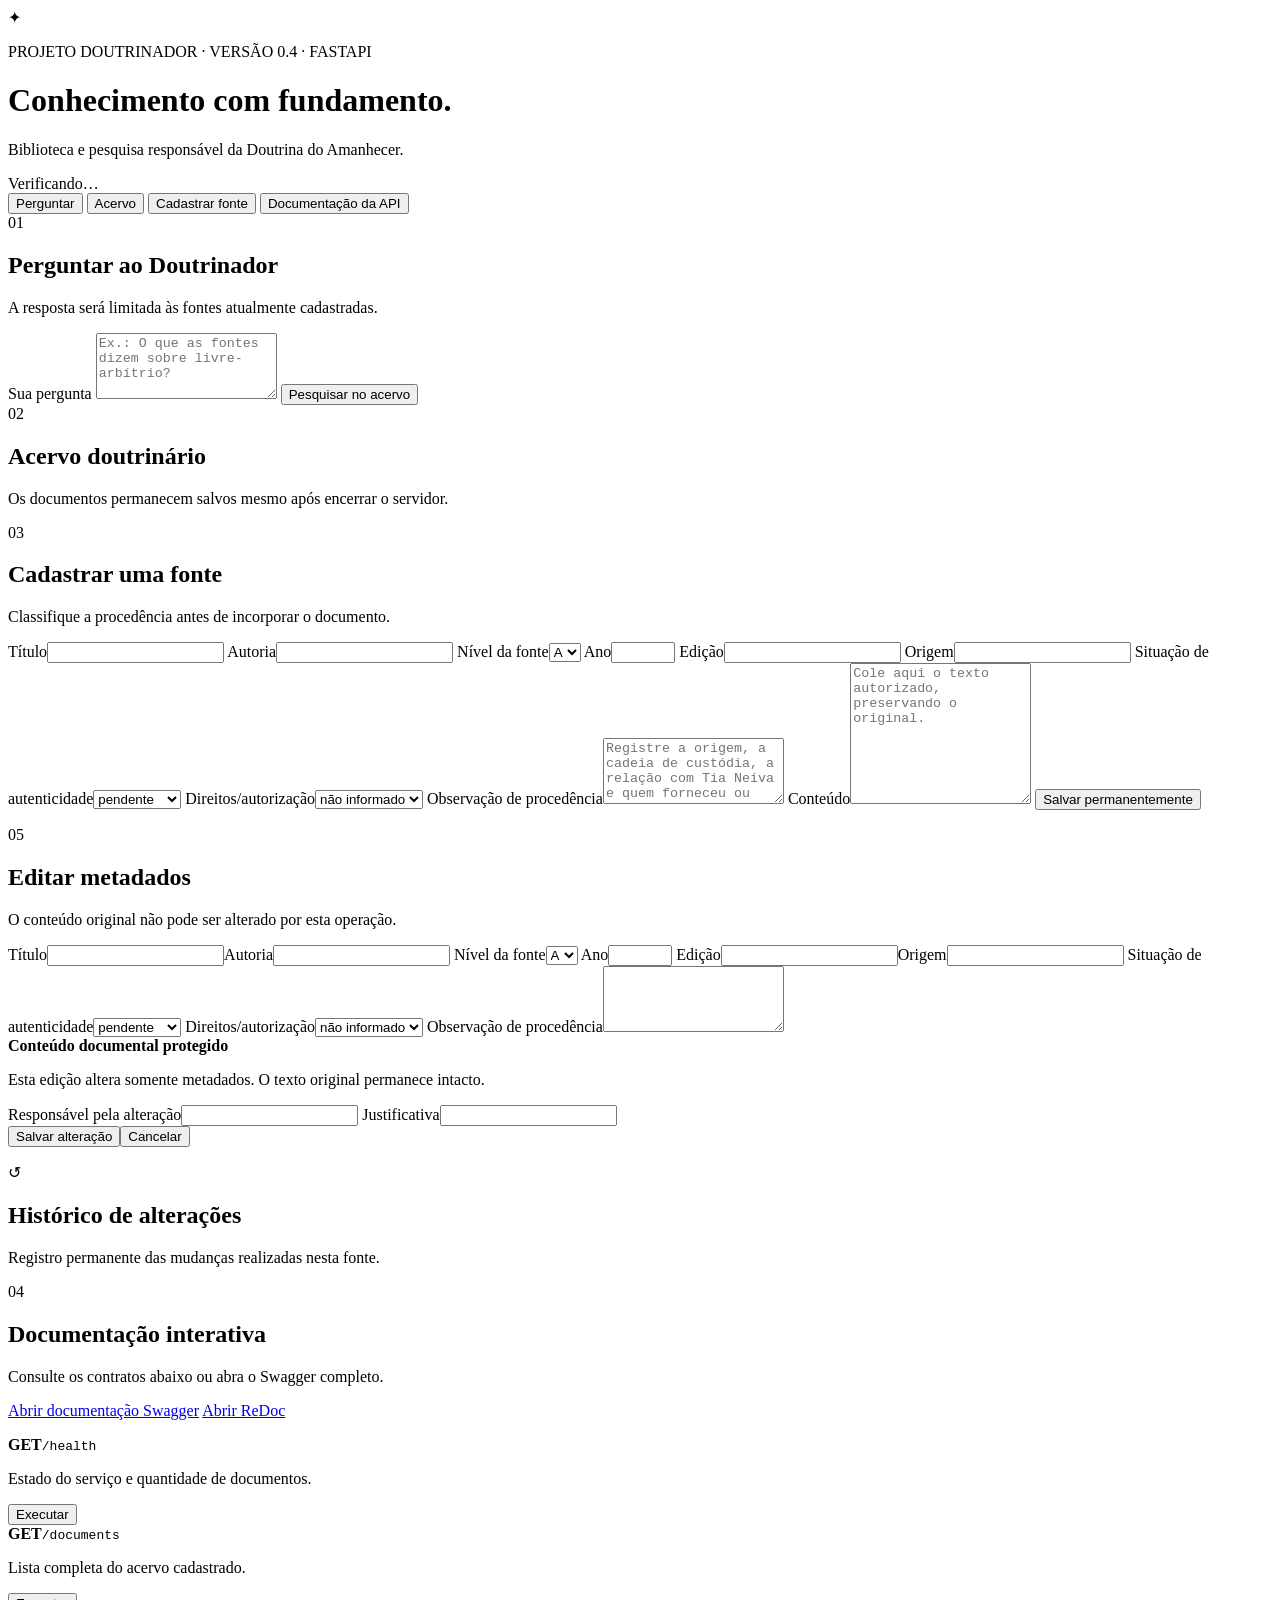
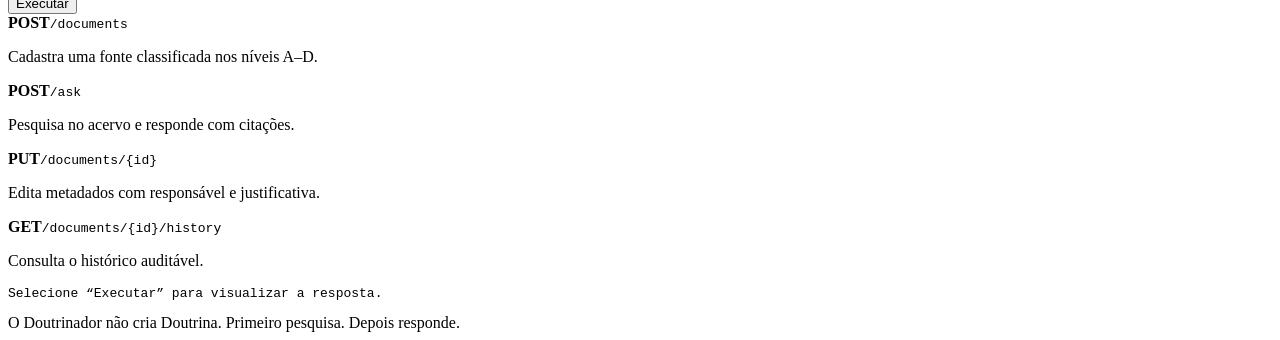
==== src/doutrinador/presentation/web/index.html @ 9b1037b2 "Initial commit: Projeto Doutrinador v0.2.0" ====
<!doctype html>
<html lang="pt-BR">
<head>
  <meta charset="utf-8">
  <meta name="viewport" content="width=device-width, initial-scale=1">
  <title>Doutrinador</title>
  <link rel="stylesheet" href="/assets/styles.css">
  <link rel="stylesheet" href="/assets/edit.css">
</head>
<body>
  <header class="hero">
    <div class="mark">✦</div>
    <div><p class="eyebrow">PROJETO DOUTRINADOR · VERSÃO 0.4 · FASTAPI</p><h1>Conhecimento com fundamento.</h1>
    <p>Biblioteca e pesquisa responsável da Doutrina do Amanhecer.</p></div>
    <span id="status" class="status">Verificando…</span>
  </header>
  <nav class="tabs" aria-label="Seções">
    <button class="active" data-tab="perguntar">Perguntar</button>
    <button data-tab="acervo">Acervo</button>
    <button data-tab="cadastrar">Cadastrar fonte</button>
    <button data-tab="api">Documentação da API</button>
  </nav>
  <main>
    <section id="perguntar" class="panel active">
      <div class="section-title"><span>01</span><div><h2>Perguntar ao Doutrinador</h2><p>A resposta será limitada às fontes atualmente cadastradas.</p></div></div>
      <form id="ask-form" class="card">
        <label for="question">Sua pergunta</label>
        <textarea id="question" rows="4" required placeholder="Ex.: O que as fontes dizem sobre livre-arbítrio?"></textarea>
        <button class="primary" type="submit">Pesquisar no acervo</button>
      </form>
      <div id="answer" class="result hidden"></div>
    </section>
    <section id="acervo" class="panel">
      <div class="section-title"><span>02</span><div><h2>Acervo doutrinário</h2><p>Os documentos permanecem salvos mesmo após encerrar o servidor.</p></div></div>
      <div id="documents" class="documents"></div>
    </section>
    <section id="cadastrar" class="panel">
      <div class="section-title"><span>03</span><div><h2>Cadastrar uma fonte</h2><p>Classifique a procedência antes de incorporar o documento.</p></div></div>
      <form id="document-form" class="card form-grid">
        <label>Título<input name="title" required></label>
        <label>Autoria<input name="author" required></label>
        <label>Nível da fonte<select name="source_level"><option>A</option><option>B</option><option>C</option><option>D</option></select></label>
        <label>Ano<input name="year" type="number" min="1800" max="2100"></label>
        <label>Edição<input name="edition"></label>
        <label>Origem<input name="origin"></label>
        <label>Situação de autenticidade<select name="authenticity_status"><option>pendente</option><option>validado</option><option>contestado</option></select></label>
        <label>Direitos/autorização<select name="rights_status"><option>não informado</option><option>autorizado</option><option>restrito</option></select></label>
        <label class="wide">Observação de procedência<textarea name="provenance_note" rows="4" placeholder="Registre a origem, a cadeia de custódia, a relação com Tia Neiva e quem forneceu ou validou o documento."></textarea></label>
        <label class="wide">Conteúdo<textarea name="content" rows="9" required placeholder="Cole aqui o texto autorizado, preservando o original."></textarea></label>
        <button class="primary" type="submit">Salvar permanentemente</button>
        <p id="document-message" class="message"></p>
      </form>
    </section>
    <section id="editar" class="panel">
      <div class="section-title"><span>05</span><div><h2>Editar metadados</h2><p>O conteúdo original não pode ser alterado por esta operação.</p></div></div>
      <form id="edit-form" class="card form-grid">
        <input type="hidden" name="id">
        <label>Título<input name="title" required></label><label>Autoria<input name="author" required></label>
        <label>Nível da fonte<select name="source_level"><option>A</option><option>B</option><option>C</option><option>D</option></select></label>
        <label>Ano<input name="year" type="number" min="1800" max="2100"></label>
        <label>Edição<input name="edition"></label><label>Origem<input name="origin"></label>
        <label>Situação de autenticidade<select name="authenticity_status"><option>pendente</option><option>validado</option><option>contestado</option></select></label>
        <label>Direitos/autorização<select name="rights_status"><option>não informado</option><option>autorizado</option><option>restrito</option></select></label>
        <label class="wide">Observação de procedência<textarea name="provenance_note" rows="4"></textarea></label>
        <div class="locked wide"><b>Conteúdo documental protegido</b><p>Esta edição altera somente metadados. O texto original permanece intacto.</p></div>
        <label>Responsável pela alteração<input name="responsible" required></label>
        <label>Justificativa<input name="justification" minlength="5" required></label>
        <div class="wide"><button class="primary" type="submit">Salvar alteração</button><button class="secondary" type="button" id="cancel-edit">Cancelar</button></div>
        <p id="edit-message" class="message wide"></p>
      </form>
      <div class="section-title history-title"><span>↺</span><div><h2>Histórico de alterações</h2><p>Registro permanente das mudanças realizadas nesta fonte.</p></div></div>
      <div id="history" class="documents"></div>
    </section>
    <section id="api" class="panel">
      <div class="section-title"><span>04</span><div><h2>Documentação interativa</h2><p>Consulte os contratos abaixo ou abra o Swagger completo.</p></div></div>
      <p><a class="primary api-link" href="/docs" target="_blank">Abrir documentação Swagger</a> <a class="secondary api-link" href="/redoc" target="_blank">Abrir ReDoc</a></p>
      <div class="api-grid">
        <article class="endpoint"><b class="get">GET</b><code>/health</code><p>Estado do serviço e quantidade de documentos.</p><button data-try="health">Executar</button></article>
        <article class="endpoint"><b class="get">GET</b><code>/documents</code><p>Lista completa do acervo cadastrado.</p><button data-try="documents">Executar</button></article>
        <article class="endpoint"><b class="post">POST</b><code>/documents</code><p>Cadastra uma fonte classificada nos níveis A–D.</p></article>
        <article class="endpoint"><b class="post">POST</b><code>/ask</code><p>Pesquisa no acervo e responde com citações.</p></article>
        <article class="endpoint"><b class="put">PUT</b><code>/documents/{id}</code><p>Edita metadados com responsável e justificativa.</p></article>
        <article class="endpoint"><b class="get">GET</b><code>/documents/{id}/history</code><p>Consulta o histórico auditável.</p></article>
      </div>
      <pre id="api-output">Selecione “Executar” para visualizar a resposta.</pre>
    </section>
  </main>
  <footer>O Doutrinador não cria Doutrina. Primeiro pesquisa. Depois responde.</footer>
  <script src="/assets/app.js"></script>
</body>
</html>
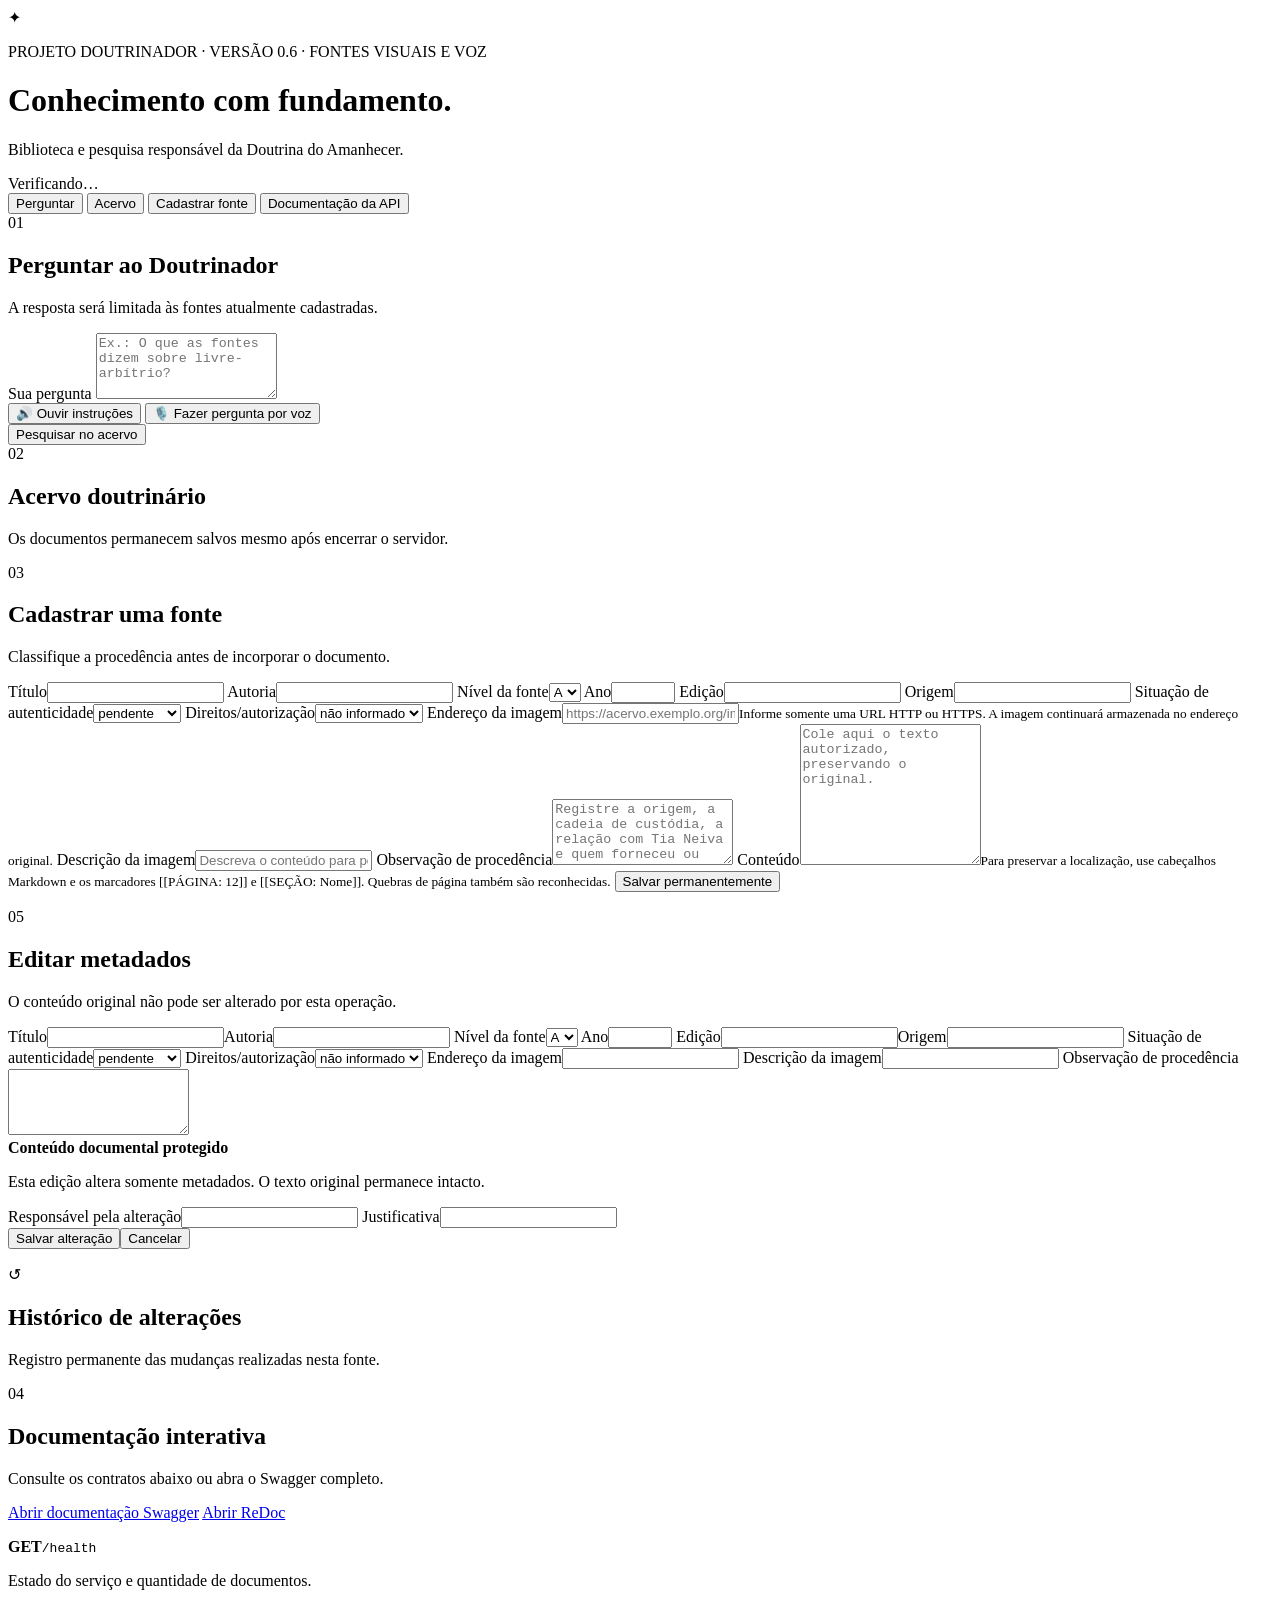
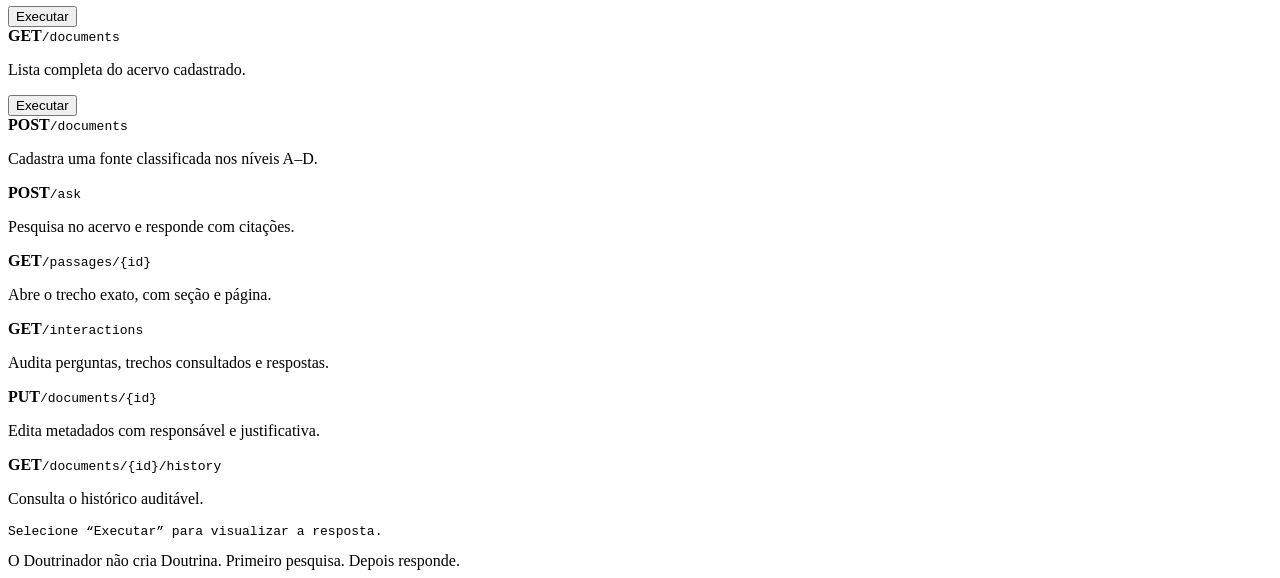
==== commit 9c033d7b: "Atualização: Novas funcionalidades RAG, LLM e chunks" ====
--- a/src/doutrinador/presentation/web/index.html
+++ b/src/doutrinador/presentation/web/index.html
@@ -6,11 +6,12 @@
   <title>Doutrinador</title>
   <link rel="stylesheet" href="/assets/styles.css">
   <link rel="stylesheet" href="/assets/edit.css">
+  <link rel="stylesheet" href="/assets/rag.css">
 </head>
 <body>
   <header class="hero">
     <div class="mark">✦</div>
-    <div><p class="eyebrow">PROJETO DOUTRINADOR · VERSÃO 0.4 · FASTAPI</p><h1>Conhecimento com fundamento.</h1>
+    <div><p class="eyebrow">PROJETO DOUTRINADOR · VERSÃO 0.6 · FONTES VISUAIS E VOZ</p><h1>Conhecimento com fundamento.</h1>
     <p>Biblioteca e pesquisa responsável da Doutrina do Amanhecer.</p></div>
     <span id="status" class="status">Verificando…</span>
   </header>
@@ -26,9 +27,14 @@
       <form id="ask-form" class="card">
         <label for="question">Sua pergunta</label>
         <textarea id="question" rows="4" required placeholder="Ex.: O que as fontes dizem sobre livre-arbítrio?"></textarea>
+        <div class="voice-actions" aria-label="Controles de voz">
+          <button class="voice-button" id="voice-help" type="button" aria-label="Ouvir instruções">🔊 Ouvir instruções</button>
+          <button class="voice-button microphone" id="voice-question" type="button" aria-label="Fazer pergunta usando o microfone">🎙️ Fazer pergunta por voz</button>
+          <span id="voice-status" role="status" aria-live="assertive"></span>
+        </div>
         <button class="primary" type="submit">Pesquisar no acervo</button>
       </form>
-      <div id="answer" class="result hidden"></div>
+      <div id="answer" class="result hidden" aria-live="polite"></div>
     </section>
     <section id="acervo" class="panel">
       <div class="section-title"><span>02</span><div><h2>Acervo doutrinário</h2><p>Os documentos permanecem salvos mesmo após encerrar o servidor.</p></div></div>
@@ -45,8 +51,10 @@
         <label>Origem<input name="origin"></label>
         <label>Situação de autenticidade<select name="authenticity_status"><option>pendente</option><option>validado</option><option>contestado</option></select></label>
         <label>Direitos/autorização<select name="rights_status"><option>não informado</option><option>autorizado</option><option>restrito</option></select></label>
+        <label class="wide">Endereço da imagem<input name="image_url" type="url" inputmode="url" placeholder="https://acervo.exemplo.org/imagem.jpg"><small>Informe somente uma URL HTTP ou HTTPS. A imagem continuará armazenada no endereço original.</small></label>
+        <label class="wide">Descrição da imagem<input name="image_description" maxlength="1000" placeholder="Descreva o conteúdo para pessoas que não conseguem ver a imagem."></label>
         <label class="wide">Observação de procedência<textarea name="provenance_note" rows="4" placeholder="Registre a origem, a cadeia de custódia, a relação com Tia Neiva e quem forneceu ou validou o documento."></textarea></label>
-        <label class="wide">Conteúdo<textarea name="content" rows="9" required placeholder="Cole aqui o texto autorizado, preservando o original."></textarea></label>
+        <label class="wide">Conteúdo<textarea name="content" rows="9" required placeholder="Cole aqui o texto autorizado, preservando o original."></textarea><small>Para preservar a localização, use cabeçalhos Markdown e os marcadores [[PÁGINA: 12]] e [[SEÇÃO: Nome]]. Quebras de página também são reconhecidas.</small></label>
         <button class="primary" type="submit">Salvar permanentemente</button>
         <p id="document-message" class="message"></p>
       </form>
@@ -61,6 +69,8 @@
         <label>Edição<input name="edition"></label><label>Origem<input name="origin"></label>
         <label>Situação de autenticidade<select name="authenticity_status"><option>pendente</option><option>validado</option><option>contestado</option></select></label>
         <label>Direitos/autorização<select name="rights_status"><option>não informado</option><option>autorizado</option><option>restrito</option></select></label>
+        <label class="wide">Endereço da imagem<input name="image_url" type="url" inputmode="url"></label>
+        <label class="wide">Descrição da imagem<input name="image_description" maxlength="1000"></label>
         <label class="wide">Observação de procedência<textarea name="provenance_note" rows="4"></textarea></label>
         <div class="locked wide"><b>Conteúdo documental protegido</b><p>Esta edição altera somente metadados. O texto original permanece intacto.</p></div>
         <label>Responsável pela alteração<input name="responsible" required></label>
@@ -79,6 +89,8 @@
         <article class="endpoint"><b class="get">GET</b><code>/documents</code><p>Lista completa do acervo cadastrado.</p><button data-try="documents">Executar</button></article>
         <article class="endpoint"><b class="post">POST</b><code>/documents</code><p>Cadastra uma fonte classificada nos níveis A–D.</p></article>
         <article class="endpoint"><b class="post">POST</b><code>/ask</code><p>Pesquisa no acervo e responde com citações.</p></article>
+        <article class="endpoint"><b class="get">GET</b><code>/passages/{id}</code><p>Abre o trecho exato, com seção e página.</p></article>
+        <article class="endpoint"><b class="get">GET</b><code>/interactions</code><p>Audita perguntas, trechos consultados e respostas.</p></article>
         <article class="endpoint"><b class="put">PUT</b><code>/documents/{id}</code><p>Edita metadados com responsável e justificativa.</p></article>
         <article class="endpoint"><b class="get">GET</b><code>/documents/{id}/history</code><p>Consulta o histórico auditável.</p></article>
       </div>
@@ -86,6 +98,14 @@
     </section>
   </main>
   <footer>O Doutrinador não cria Doutrina. Primeiro pesquisa. Depois responde.</footer>
+  <dialog id="source-dialog" class="source-dialog">
+    <form method="dialog"><button class="dialog-close" aria-label="Fechar">×</button></form>
+    <p class="eyebrow">TRECHO EXATO DA FONTE</p>
+    <h2 id="source-title"></h2>
+    <p id="source-location" class="meta"></p>
+    <img id="source-image" class="source-image hidden" alt="" loading="lazy" referrerpolicy="no-referrer">
+    <pre id="source-text" class="source-text"></pre>
+  </dialog>
   <script src="/assets/app.js"></script>
 </body>
 </html>
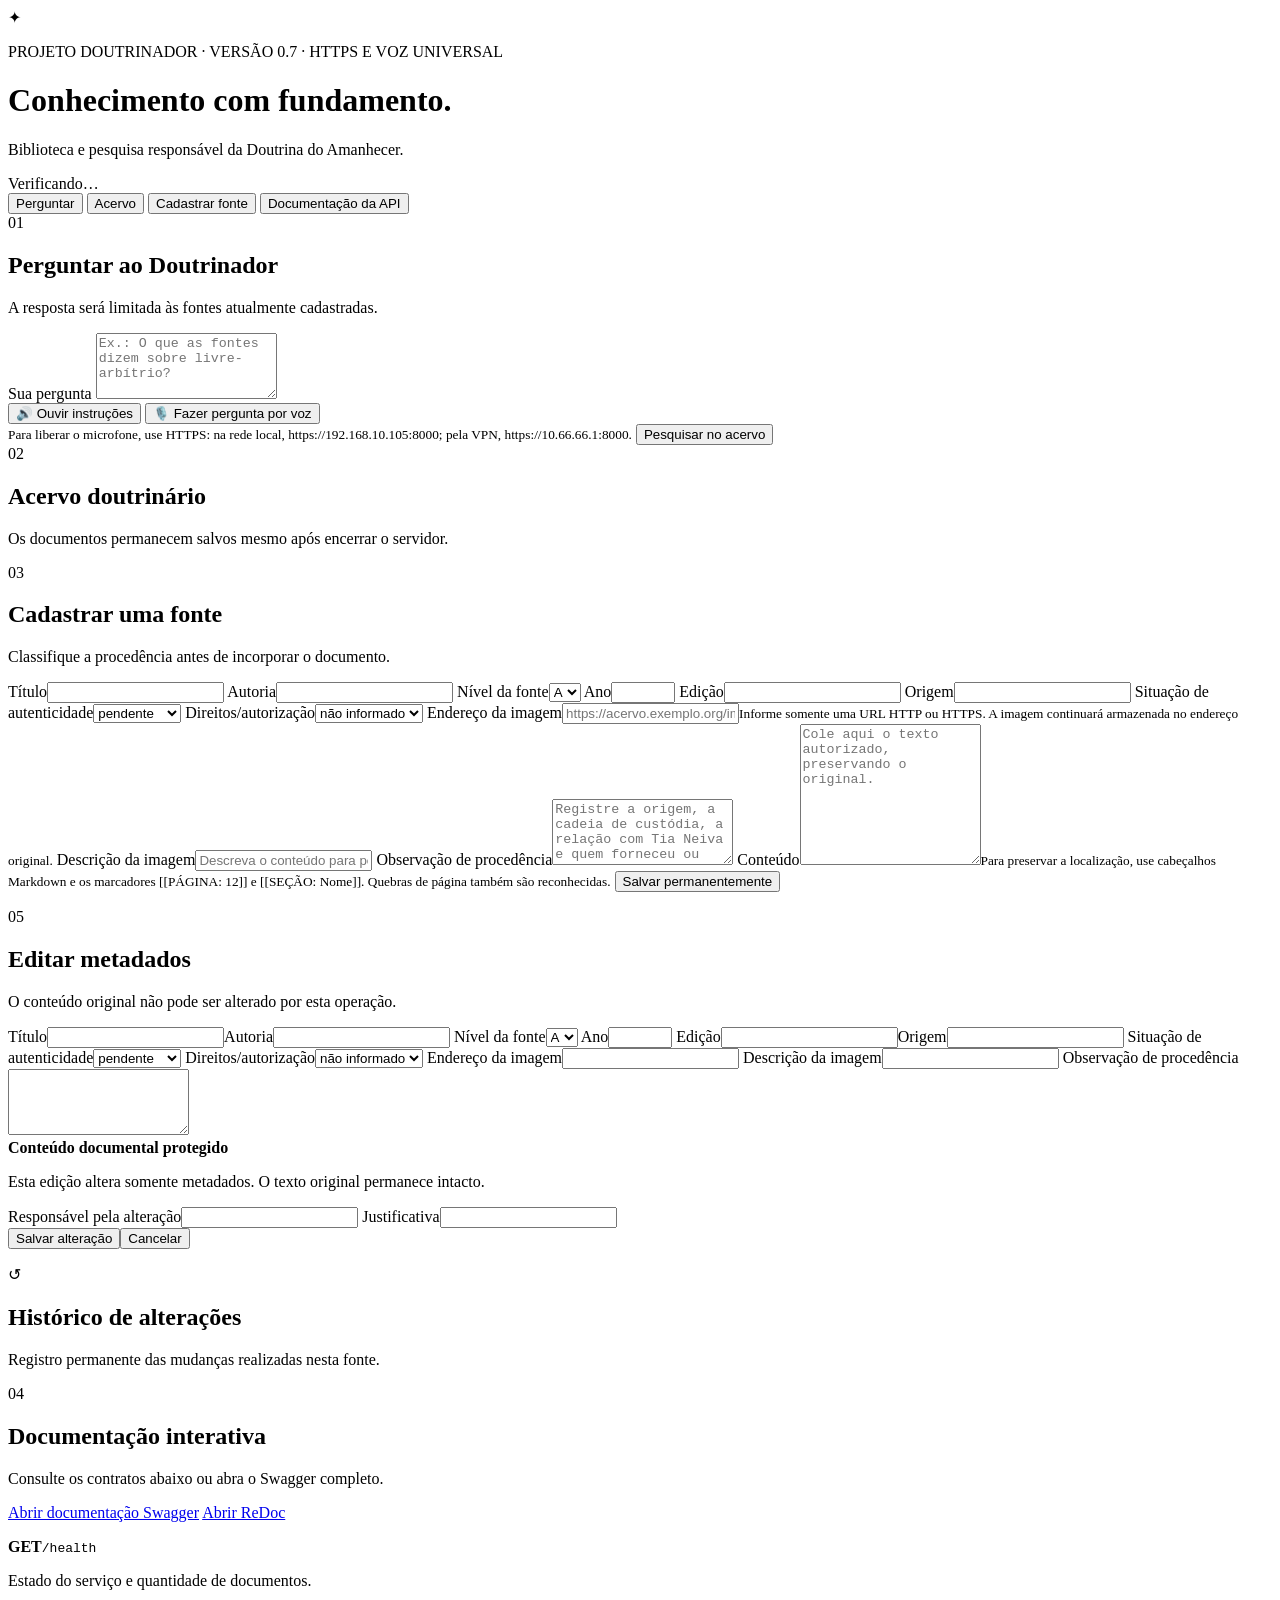
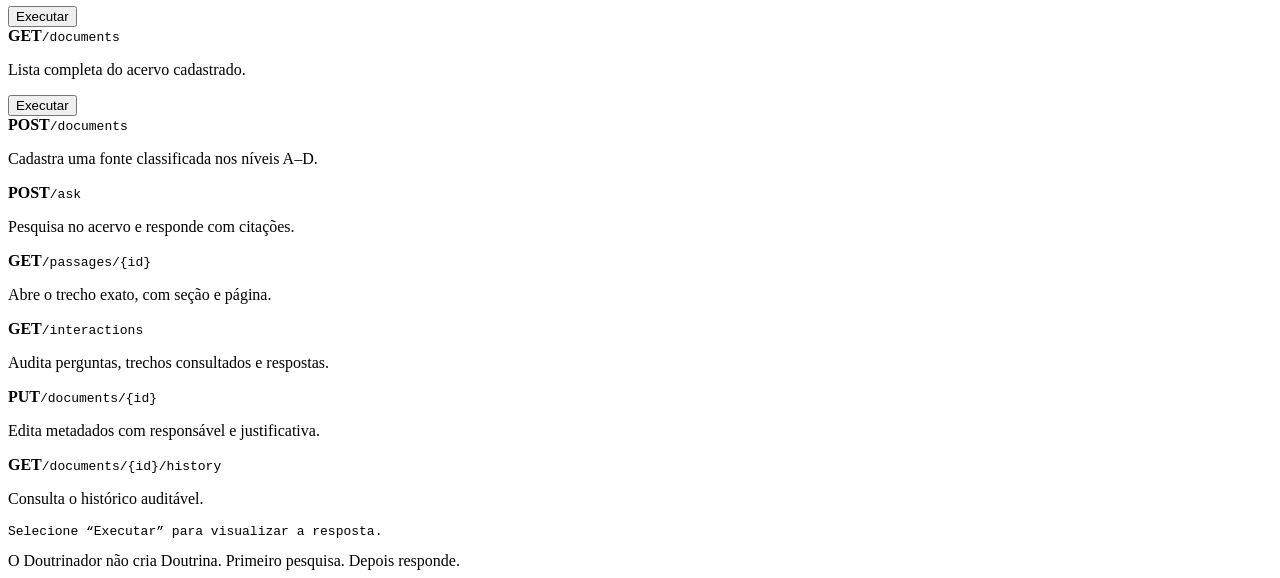
==== commit 8e13f0ef: "Adição de suporte HTTPS, transcription e melhorias" ====
--- a/src/doutrinador/presentation/web/index.html
+++ b/src/doutrinador/presentation/web/index.html
@@ -11,7 +11,7 @@
 <body>
   <header class="hero">
     <div class="mark">✦</div>
-    <div><p class="eyebrow">PROJETO DOUTRINADOR · VERSÃO 0.6 · FONTES VISUAIS E VOZ</p><h1>Conhecimento com fundamento.</h1>
+    <div><p class="eyebrow">PROJETO DOUTRINADOR · VERSÃO 0.7 · HTTPS E VOZ UNIVERSAL</p><h1>Conhecimento com fundamento.</h1>
     <p>Biblioteca e pesquisa responsável da Doutrina do Amanhecer.</p></div>
     <span id="status" class="status">Verificando…</span>
   </header>
@@ -32,6 +32,7 @@
           <button class="voice-button microphone" id="voice-question" type="button" aria-label="Fazer pergunta usando o microfone">🎙️ Fazer pergunta por voz</button>
           <span id="voice-status" role="status" aria-live="assertive"></span>
         </div>
+        <small class="secure-note">Para liberar o microfone, use HTTPS: na rede local, https://192.168.10.105:8000; pela VPN, https://10.66.66.1:8000.</small>
         <button class="primary" type="submit">Pesquisar no acervo</button>
       </form>
       <div id="answer" class="result hidden" aria-live="polite"></div>
